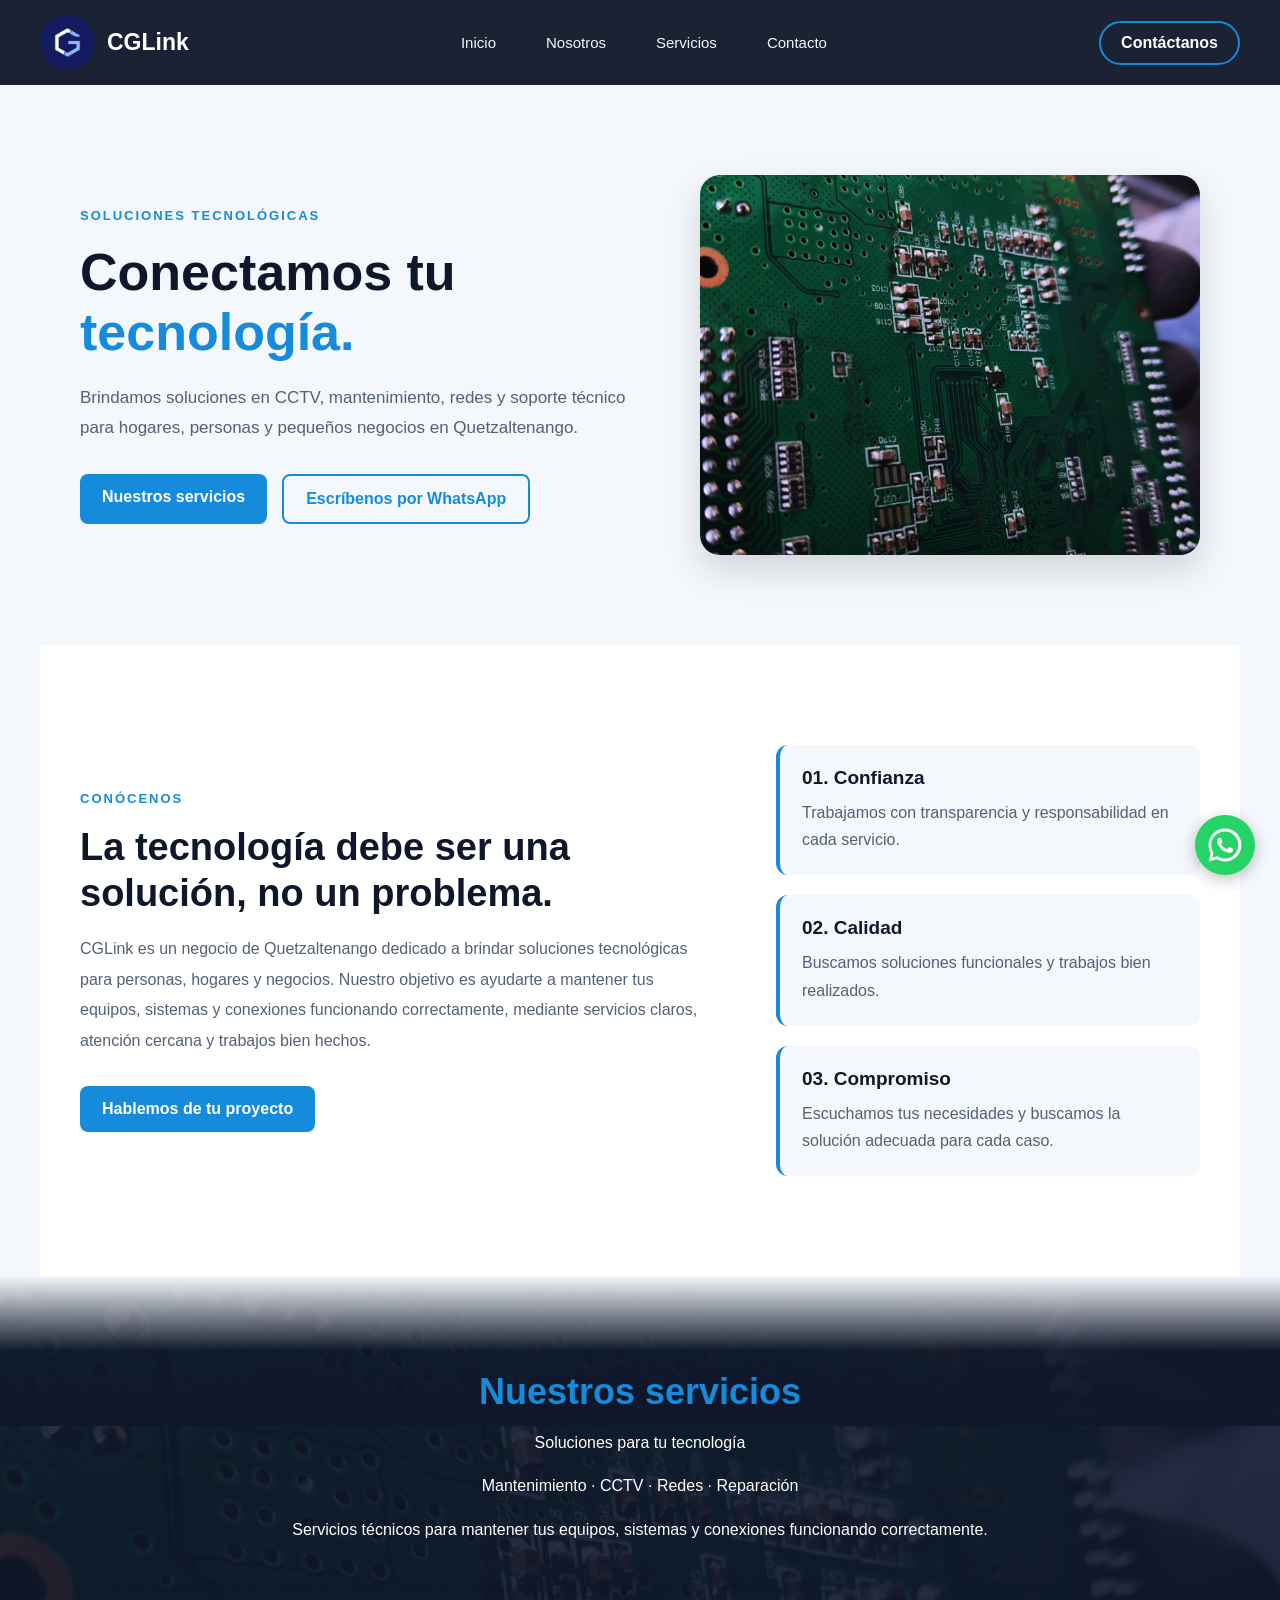
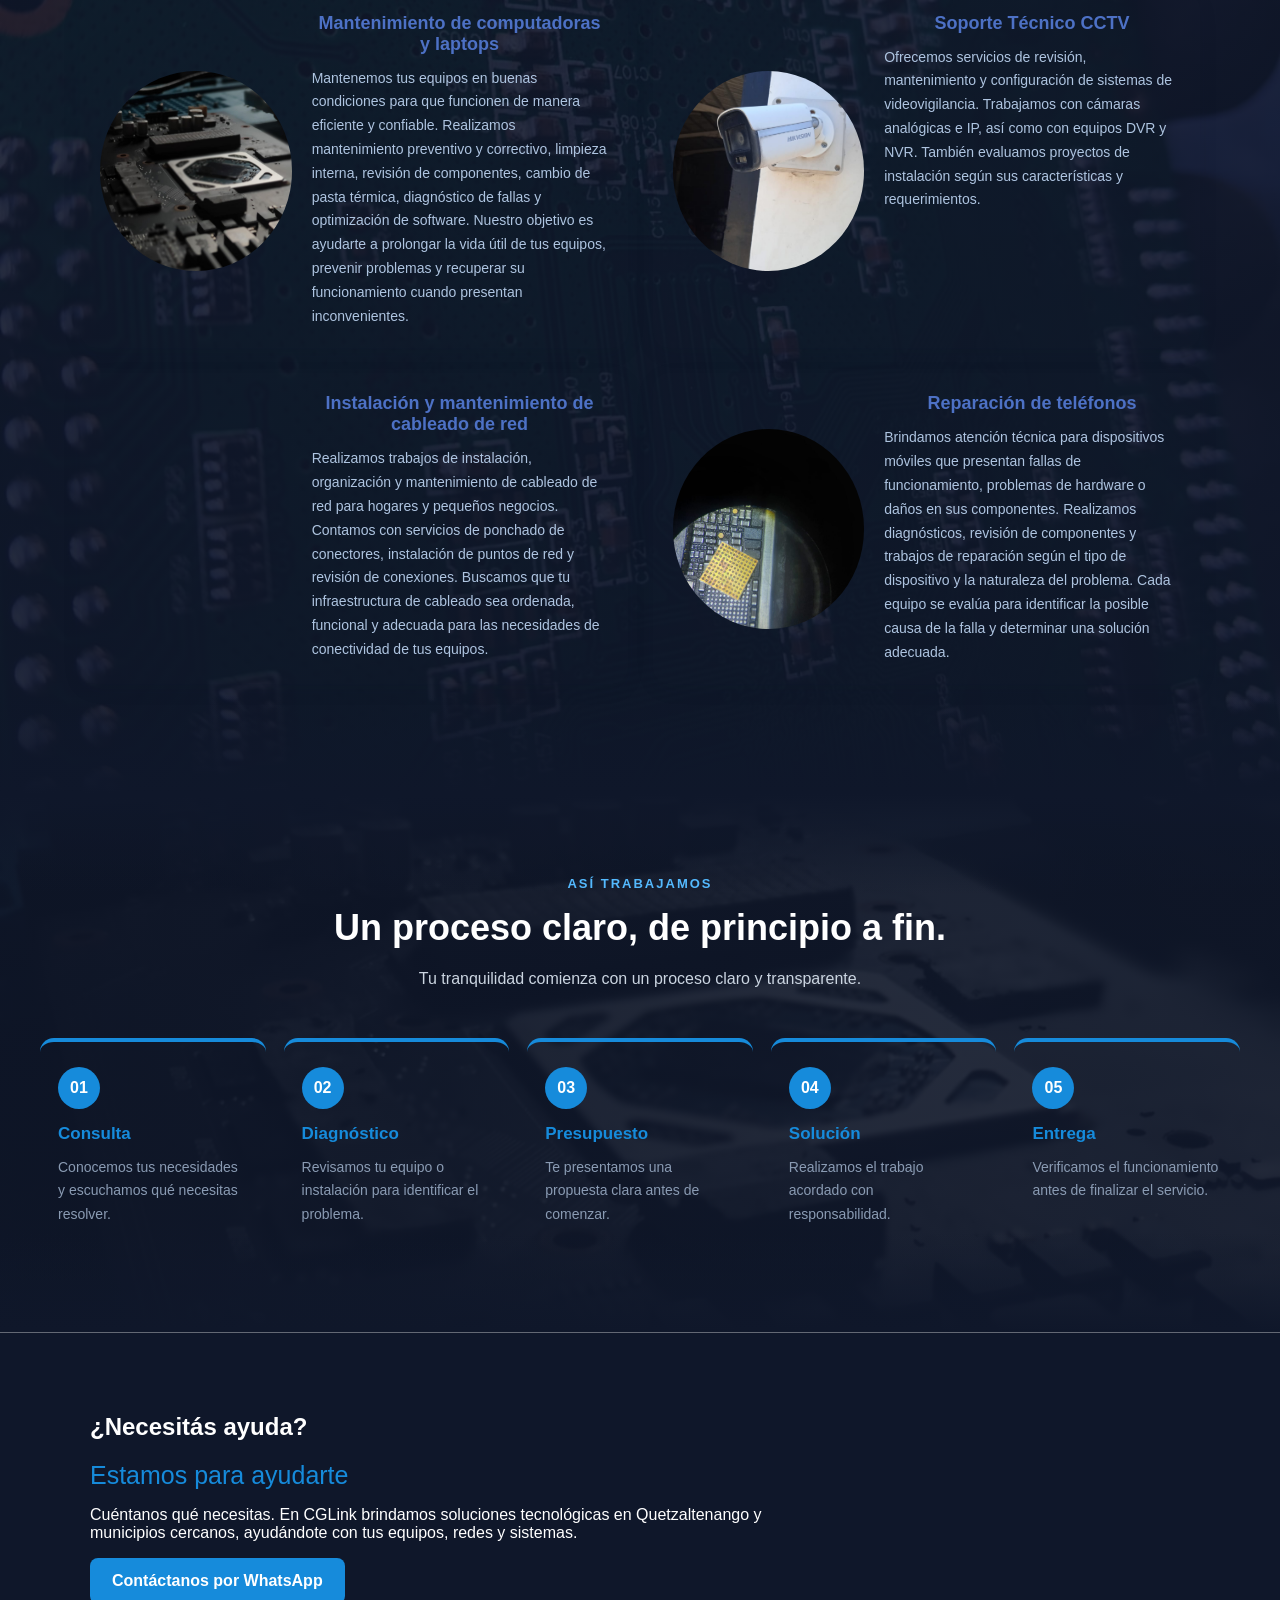
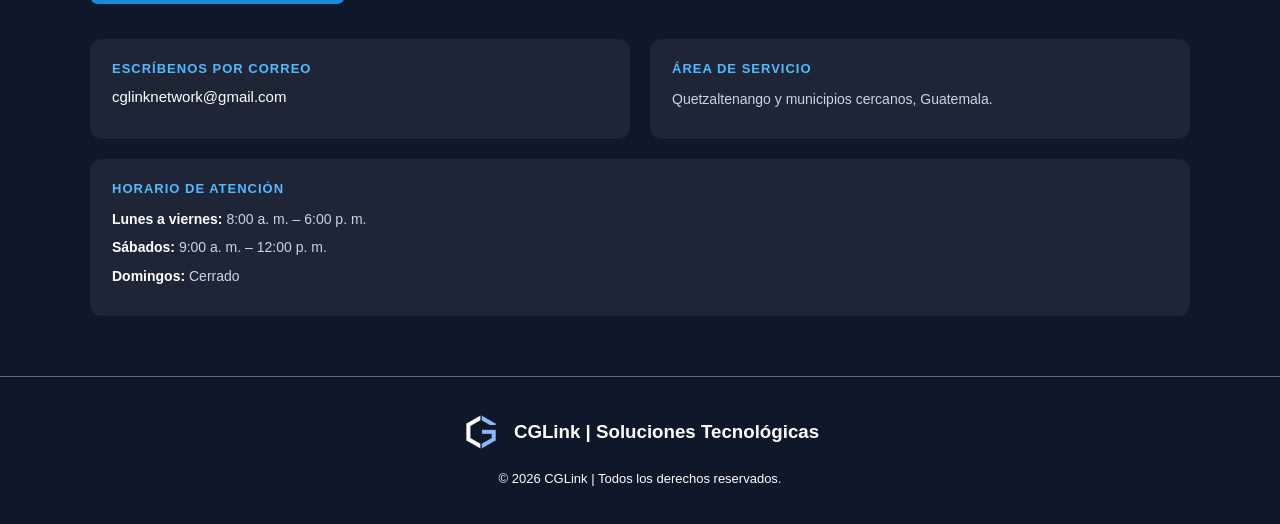
==== index.html @ bde8e181 "Renombrar archivos HTML y CSS en minusculas" ====
<!DOCTYPE html>
<html lang="es">
<head>
    <meta charset="UTF-8">
    <meta name="viewport" content="width=device-width, initial-scale=1.0">
    <title>CGLink | Soporte Técnico, CCTV y Redes en Quetzaltenango</title>
    <meta name="description"
        content="En CGLink ofrecemos mantenimiento de computadoras y laptops, soporte técnico CCTV, cableado de redes y reparación de teléfonos en Quetzaltenango y municipios cercanos.">
      <link rel="icon" type="image/png" href="Img/Perfil.png">
    <link rel="stylesheet" href="style.css">
</head>
<body>
<header class="site-header">
    <div class="navbar">
        <a href="#inicio" class="brand">
            <img src="Img/Perfil.png" alt="Logo CGLink">
            <div class="brand-text">
                <h2>CGLink</h2>
            </div>
        </a>
        <button class="menu-toggle"
        aria-label="Abrir menú"
        aria-expanded="false"
        aria-controls="menu-principal">
    <span></span>
    <span></span>
    <span></span>
</button>

<nav class="main-nav" id="menu-principal" aria-label="Navegación principal">
    <a href="#inicio">Inicio</a>
    <a href="#nosotros">Nosotros</a>
    <a href="#servicios">Servicios</a>
    <a href="#contacto">Contacto</a>
</nav>

        <a href="https://wa.me/50238966117"
           class="btn-contact"
           target="_blank"
           rel="noopener noreferrer">
            Contáctanos
        </a>

    </div>

</header>

<section class="hero" id="inicio">

    <div class="hero-content">
            <span class="hero-tag">SOLUCIONES TECNOLÓGICAS</span>
        <h1>
            Conectamos tu
            <span>tecnología.</span>
        </h1>

        <p>
            Brindamos soluciones en CCTV, mantenimiento,
            redes y soporte técnico para hogares,
            personas y pequeños negocios en Quetzaltenango.
        </p>

        <div class="hero-buttons">

            <a href="#servicios" class="btn-primary">
                Nuestros servicios
            </a>

            <a href="https://wa.me/50238966117"
               class="btn-secondary"
               target="_blank"
               rel="noopener noreferrer">
                Escríbenos por WhatsApp
            </a>

        </div>

    </div>

    <div class="hero-image">
        <img src="Img/Placa.jpeg"
             alt="Placa Lins">
    </div>

</section>
 <section class="Frame_Quienes_Somos" id="nosotros">

    <div class="Nosotros_Contenido">

        <span class="Etiqueta_Nosotros">CONÓCENOS</span>

        <h2>La tecnología debe ser una solución, no un problema.</h2>

        <p class="IFI">
            CGLink es un negocio de
            Quetzaltenango dedicado a brindar soluciones
            tecnológicas para personas, hogares y negocios.

            Nuestro objetivo es ayudarte a mantener tus equipos,
            sistemas y conexiones funcionando correctamente,
            mediante servicios claros, atención cercana y
            trabajos bien hechos.
        </p>
        <a href="https://wa.me/50238966117?text=Hola,%20me%20gustaría%20conocer%20más%20sobre%20CGLink."
           class="BWha"
           target="_blank"
           rel="noopener noreferrer">
            Hablemos de tu proyecto
        </a>
    </div>
    <div class="Nosotros_Valores">
        <article class="Valor">
            <h3>01. Confianza</h3>
            <p>Trabajamos con transparencia y responsabilidad en cada servicio.</p>
        </article>
        <article class="Valor">
            <h3>02. Calidad</h3>
            <p>Buscamos soluciones funcionales y trabajos bien realizados.</p>
        </article>
        <article class="Valor">
            <h3>03. Compromiso</h3>
            <p>Escuchamos tus necesidades y buscamos la solución adecuada para cada caso.</p>
        </article>
    </div>
</section>
    <section class="Serv" id="servicios">
    <div class="Serv-encabezado">
        <h2> Nuestros servicios</h2>
        <p>Soluciones para tu tecnología</p>
        <p>Mantenimiento · CCTV · Redes · Reparación</p>
        <p>
            Servicios técnicos para mantener tus equipos,
            sistemas y conexiones funcionando correctamente.
        </p>
    </div>
    <div class="TServicio">
        <article class="tarjeta-servicio">
            <img src="Img/Mantenimiento GV.jpeg" alt="Mantenimiento de PC" class="img" loading="lazy" decoding="async">
                <div class="texto-servicio">
                    <h3>Mantenimiento de computadoras y laptops</h3>
                    <p>Mantenemos tus equipos en buenas condiciones para que funcionen de manera eficiente y confiable. Realizamos mantenimiento preventivo y correctivo, limpieza interna, revisión de componentes, cambio de pasta térmica, diagnóstico de fallas y optimización de software. Nuestro objetivo es ayudarte a prolongar la vida útil de tus equipos, prevenir problemas y recuperar su funcionamiento cuando presentan inconvenientes.</p>
                </div>
        </article>
        <article class="tarjeta-servicio">
                <img src="Img/Camara Bala.jpeg" alt="Camaras CCTV" class="img" loading="lazy" decoding="async">
                <div class="texto-servicio">
                    <h3>Soporte Técnico CCTV</h3>
<p> Ofrecemos servicios de revisión, mantenimiento y configuración de sistemas de videovigilancia. Trabajamos con cámaras analógicas e IP, así como con equipos DVR y NVR. También evaluamos proyectos de instalación según sus características y requerimientos.</p>
                </div>
        </article>
        <article class="tarjeta-servicio">
                <img src="Img/Cableados.jpg" alt="Cableado estructurado" class="img" loading="lazy" decoding="async">
                <div class="texto-servicio">
                    <h3>Instalación y mantenimiento de cableado de red</h3>
                    <p>Realizamos trabajos de instalación, organización y mantenimiento de cableado de red para hogares y pequeños negocios. Contamos con servicios de ponchado de conectores, instalación de puntos de red y revisión de conexiones. Buscamos que tu infraestructura de cableado sea ordenada, funcional y adecuada para las necesidades de conectividad de tus equipos.</p>
                </div>
        </article>
        <article class="tarjeta-servicio">
                <img src="Img/Reballing.jpg" alt="Reparacion de telefonos" class="img" loading="lazy" decoding="async">
                <div class="texto-servicio">
                    <h3>Reparación de teléfonos</h3>
                    <p>Brindamos atención técnica para dispositivos móviles que presentan fallas de funcionamiento, problemas de hardware o daños en sus componentes. Realizamos diagnósticos, revisión de componentes y trabajos de reparación según el tipo de dispositivo y la naturaleza del problema. Cada equipo se evalúa para identificar la posible causa de la falla y determinar una solución adecuada.</p>
                </div>
        </article>
        </div>
    </section>
    
<section class="CTrabajamos">
    <div class="Proceso-encabezado">
        <span>ASÍ TRABAJAMOS</span>
        <h2>Un proceso claro, de principio a fin.</h2>
        <p>
            Tu tranquilidad comienza con un proceso
            claro y transparente.
        </p>
    </div>

    <div class="Proceso-pasos">
        <article class="Paso">
            <span class="Paso-numero">01</span>
            <h3>Consulta</h3>
            <p>Conocemos tus necesidades y escuchamos qué necesitas resolver.</p>
        </article>

        <article class="Paso">
            <span class="Paso-numero">02</span>
            <h3>Diagnóstico</h3>
            <p>Revisamos tu equipo o instalación para identificar el problema.</p>
        </article>

        <article class="Paso">
            <span class="Paso-numero">03</span>
            <h3>Presupuesto</h3>
            <p>Te presentamos una propuesta clara antes de comenzar.</p>
        </article>

        <article class="Paso">
            <span class="Paso-numero">04</span>
            <h3>Solución</h3>
            <p>Realizamos el trabajo acordado con responsabilidad.</p>
        </article>

        <article class="Paso">
            <span class="Paso-numero">05</span>
            <h3>Entrega</h3>
            <p>Verificamos el funcionamiento antes de finalizar el servicio.</p>
        </article>
    </div>
</section>
<section class="Contacto" id="contacto">
    <div class="Contacto-contenido">

        <div class="Contacto-texto">
            <h2>¿Necesitás ayuda?</h2>
                <span>Estamos para ayudarte</span>
            <p>
                Cuéntanos qué necesitas.
                En CGLink brindamos soluciones tecnológicas
                en Quetzaltenango y municipios cercanos,
                ayudándote con tus equipos, redes y sistemas.
            </p>

            <a href="https://wa.me/50238966117"
               class="BWha"
               target="_blank"
               rel="noopener noreferrer">
                Contáctanos por WhatsApp
            </a>
        </div>

        <div class="Contacto-info">

            <div class="Contacto-item">
                <span>ESCRÍBENOS POR CORREO</span>
                <a href="mailto:cglinknetwork@gmail.com" class="Correo">
                    cglinknetwork@gmail.com
                </a>
            </div>

            <div class="Contacto-item">
                <span>ÁREA DE SERVICIO</span>
                <p>Quetzaltenango y municipios cercanos, Guatemala.</p>
            </div>

            <div class="Contacto-item">
                <span>HORARIO DE ATENCIÓN</span>
                <p><strong>Lunes a viernes:</strong> 8:00 a. m. – 6:00 p. m.</p>
                <p><strong>Sábados:</strong> 9:00 a. m. – 12:00 p. m.</p>
                <p><strong>Domingos:</strong> Cerrado</p>
            </div>

        </div>

    </div>
</section>

    <footer class="Footer">
<div class="FContenido">
     <div class="LogoP">
        <img src="Img/CGLink_simbolo_fondo-oscuro.png"alt="GLink" class="img-Lgoo">
    </div>
    <h3>CGLink | Soluciones Tecnológicas </h3>
</div>
<p class="Copyright">
     © 2026 CGLink | Todos los derechos reservados.
</p>
    </footer>
     <script>
            window.addEventListener("scroll", function () {
                const header = document.querySelector(".site-header");
                 if (window.scrollY > 50) {
                    header.classList.add("scrolled");
                 } else {
                        header.classList.remove("scrolled");
                 }
            });
        </script>
        <script>
    const menuToggle = document.querySelector(".menu-toggle");
    const mainNav = document.querySelector(".main-nav");

    menuToggle.addEventListener("click", function () {
        const abierto = mainNav.classList.toggle("active");

        menuToggle.setAttribute("aria-expanded", abierto);
        menuToggle.setAttribute(
            "aria-label",
            abierto ? "Cerrar menú" : "Abrir menú"
        );
    });

    mainNav.querySelectorAll("a").forEach(function (enlace) {
        enlace.addEventListener("click", function () {
            mainNav.classList.remove("active");
            menuToggle.setAttribute("aria-expanded", "false");
            menuToggle.setAttribute("aria-label", "Abrir menú");
        });
    });
</script>
<a 
    href="https://wa.me/50238966117?text=Hola%2C%20me%20interesa%20conocer%20sus%20servicios."
    class="WhatsApp-flotante"
    target="_blank"
    rel="noopener noreferrer"
    aria-label="Contactar a CGLink por WhatsApp"
>
    <svg viewBox="0 0 32 32" aria-hidden="true">
        <path fill="currentColor" d="M16 .5C7.45.5.5 7.45.5 16c0 2.73.72 5.4 2.08 7.76L.5 31.5l8-2.1A15.4 15.4 0 0 0 16 31.5c8.55 0 15.5-6.95 15.5-15.5S24.55.5 16 .5zm0 28.3c-2.4 0-4.75-.65-6.8-1.9l-.48-.28-4.75 1.25 1.27-4.63-.31-.5A12.75 12.75 0 1 1 16 28.8zm7-9.55c-.38-.19-2.22-1.1-2.57-1.23-.34-.13-.59-.19-.84.19-.25.38-.96 1.23-1.18 1.48-.22.25-.44.28-.82.09-.38-.19-1.6-.59-3.04-1.88-1.12-1-1.88-2.23-2.1-2.61-.22-.38-.02-.58.17-.77.17-.17.38-.44.57-.66.19-.22.25-.38.38-.63.13-.25.06-.47-.03-.66-.1-.19-.84-2.02-1.15-2.77-.3-.72-.61-.62-.84-.63h-.72c-.25 0-.66.09-1 .47-.34.38-1.31 1.28-1.31 3.12s1.34 3.62 1.53 3.87c.19.25 2.64 4.03 6.4 5.65.9.39 1.6.62 2.15.79.9.29 1.72.25 2.37.15.72-.11 2.22-.91 2.53-1.78.31-.88.31-1.63.22-1.78-.1-.16-.35-.25-.73-.44z"/>
    </svg>
</a>
    </body>
</html>
---- style.css ----
* {
    box-sizing: border-box;
}

html {
    scroll-behavior: smooth;
}

body {
    background-color: #f4f7fb;
    font-family: Arial, sans-serif;
    margin: 0;
    padding: 0;
    min-height: 100vh;
}

/* ENCABEZADO */
.site-header {
    background-color: rgba(15, 23, 42, 0.95);
    padding: 15px 40px;
    position: sticky;
    top: 0;
    z-index: 1000;
    backdrop-filter: blur(12px);
    -webkit-backdrop-filter: blur(12px);
    transition: background-color 0.3s ease, box-shadow 0.3s ease;
}
section[id] {
    scroll-margin-top: 110px;
}
.site-header.scrolled {
    background-color: rgba(15, 23, 42, 0.85);
    box-shadow: 0 5px 20px rgba(0, 0, 0, 0.20);
}

/* BARRA DE NAVEGACIÓN */
.navbar {
    display: flex;
    align-items: center;
    justify-content: space-between;
    max-width: 1200px;
    margin: 0 auto;

}
/* BOTÓN MENÚ HAMBURGUESA */
.menu-toggle {
    display: none;
    background: transparent;
    border: none;
    cursor: pointer;
    padding: 8px;
}

.menu-toggle span {
    display: block;
    width: 27px;
    height: 3px;
    background-color: #ffffff;
    margin: 5px 0;
    border-radius: 3px;
}
/* CGLink */
.brand {
    display: flex;
    align-items: center;
    gap: 12px;
    text-decoration: none;
}

.brand img {
    width: 55px;
    height: 55px;
    object-fit: cover;
    border-radius: 50%;
}

.brand-text h2 {
    color: #ffffff;
    margin: 0;
    font-size: 23px;
}

/* MENÚ DE NAVEGACIÓN */
.main-nav {
    display: flex;
    align-items: center;
    gap: 50px;
}

.main-nav a {
    color: #f4f7fb;
    text-decoration: none;
    font-size: 15px;
    transition: color 0.3s ease;
}

.main-nav a:hover {
    color: #54baff;
}

/* BOTÓN DE CONTACTO */
.btn-contact {
    display: inline-block;
    color: white;
    padding: 11px 20px;
    border: 2px solid #168bdb;
    border-radius: 30px;
    text-decoration: none;
    font-weight: bold;
    transition: all 0.3s ease;
}

.btn-contact:hover {
    background-color: #54baff;
    border-color: #168bdb;
}

/* SECCIÓN NOSOTROS */
.Frame_Quienes_Somos {
    display: grid;
    grid-template-columns: 1.2fr 0.8fr;
    align-items: center;
    gap: 60px;
    max-width: 1200px;
    margin: 0 auto;
    padding: 100px 40px;
    background-color: #ffffff;
}

.Nosotros_Contenido {
    max-width: 650px;
}

.Etiqueta_Nosotros {
    color: #168bdb;
    font-size: 13px;
    font-weight: bold;
    letter-spacing: 2px;
}

.Nosotros_Contenido h2 {
    color: #0f172a;
    font-size: 38px;
    line-height: 1.2;
    margin: 18px 0;
}

.IFI {
    color: #526174;
    font-size: 16px;
    line-height: 1.9;
    margin-bottom: 30px;
}

/* BOTÓN WHATSAPP */
.BWha {
    display: inline-block;
    background-color: #168bdb;
    color: white;
    padding: 14px 22px;
    border-radius: 8px;
    text-decoration: none;
    font-weight: bold;
    transition: all 0.3s ease;
}

.BWha:hover {
    background-color: #0f172a;
    transform: translateY(-3px);
}

/* VALORES */
.Nosotros_Valores {
    display: flex;
    flex-direction: column;
    gap: 20px;
}

.Valor {
    background-color: #f4f7fb;
    padding: 22px;
    border-radius: 12px;
    border-left: 4px solid #168bdb;
    transition: transform 0.3s ease;
}

.Valor:hover {
    transform: translateX(6px);
}

.Valor h3 {
    color: #0f172a;
    margin: 0 0 10px;
    font-size: 19px;
}

.Valor p {
    color: #526174;
    margin: 0;
    line-height: 1.7;
}

/* CONTENEDOR DE SERVICIOS */
.Serv {
    padding: 80px 40px;
    background-image:
        linear-gradient(
            to bottom,
            #f4f7fb 0%,
            rgba(15, 23, 42, 0.45) 50%,
            #0f172a 100%
        ),
        linear-gradient(to top, #0f172a, transparent 100px),
        linear-gradient(
            rgba(15, 23, 42, 0.88),
            rgba(15, 23, 42, 0.92)
        ),
        url("Img/Placa.jpeg");

    background-size: 100% 150px, 100% 100px, cover, cover;
    background-position: top, bottom, center, center;
    background-repeat: no-repeat;
}

.Serv-encabezado {
    text-align: center;
    max-width: 700px;
    margin: 0 auto 20px;
}

.Serv-encabezado h2 {
    color: #168bdb;
    font-size: 36px;
    margin: 15px 0;
}

.Serv-encabezado p {
    color: #fff;
    font-size: 16px;
    line-height: 1.7;
}

.TServicio {
    display: grid;
    grid-template-columns: repeat(2, 1fr);
    gap: 25px;
    max-width: 1200px;
    margin: 0 auto;
    padding: 30px 40px;
}

/* TARJETAS DE SERVICIOS */
.tarjeta-servicio {
    display: flex;
    flex-direction: row;
    align-items: stretch;
    background: transparent;
    border-radius: 16px;
    overflow: hidden;
    box-shadow: 0 5px 20px rgba(15, 23, 42, 0.07);
    transition: transform 0.3s ease, box-shadow 0.3s ease;
    min-width: 0;
}

.tarjeta-servicio:hover {
    transform: translateY(-8px);
    box-shadow: 0 12px 25px rgba(79, 189, 240, 0.266);
}

/* IMÁGENES DE SERVICIOS */
.img {
    width: 35%;
    min-width: 120px;
    height: 200px;
    margin: 0 0 0 20px;
    align-self: center;
    object-fit: cover;
    display: block;
    border-radius: 50%;

}

/* INFORMACIÓN DE SERVICIOS */
.texto-servicio {
    flex: 1;
    padding: 20px;
    min-width: 0;
}

.texto-servicio h3 {
    color: #4d71c5;
    font-size: 18px;
    margin: 0 0 12px;
    text-align: center;
}

.texto-servicio p {
    color: #aec4e0;
    font-size: 14px;
    line-height: 1.7;
    margin: 0;
}

/* HERO SECTION */
.hero {
    display: flex;
    align-items: center;
    justify-content: space-between;
    gap: 50px;
    max-width: 1200px;
    margin: 0 auto;
    padding: 90px 40px;
    min-height: 450px;
}

/* CONTENIDO DEL HERO */
.hero-content {
    flex: 1;
    max-width: 580px;
}

.hero-tag {
    display: inline-block;
    font-size: 13px;
    color: #168bdb;
    font-weight: bold;
    letter-spacing: 2px;
    margin-bottom: 20px;
}

.hero-content h1 {
    color: #0f172a;
    font-size: 52px;
    line-height: 1.15;
    margin: 0 0 20px;
}

.hero-content h1 span {
    color: #168bdb;
}

.hero-content p {
    color: #526174;
    font-size: 17px;
    line-height: 1.8;
    margin-bottom: 30px;
}

/* BOTONES HERO */
.hero-buttons {
    display: flex;
    flex-wrap: wrap;
    gap: 15px;
}

.btn-primary,
.btn-secondary {
    display: inline-block;
    padding: 14px 22px;
    border-radius: 8px;
    text-decoration: none;
    font-weight: bold;
    transition: all 0.3s ease;
}

.btn-primary {
    background-color: #168bdb;
    color: white;
}

.btn-primary:hover {
    background-color: #0f172a;
    transform: translateY(-3px);
}

.btn-secondary {
    border: 2px solid #168bdb;
    color: #168bdb;
}

.btn-secondary:hover {
    background-color: #168bdb;
    color: white;
}

/* IMAGEN HERO */
.hero-image {
    flex: 1;
    max-width: 500px;
}

.hero-image img {
    width: 100%;
    height: 380px;
    object-fit: cover;
    border-radius: 20px;
    box-shadow: 0 15px 35px rgba(15, 23, 42, 0.15);
    display: block;
}

/* PROCESO DE TRABAJO */
.CTrabajamos {
    padding: 80px 40px;
    background-image:
        linear-gradient(to bottom, #0f172a, transparent 100px),
        linear-gradient(to top, #0f172a, transparent 100px),
        linear-gradient(
            rgba(15, 23, 42, 0.88),
            rgba(15, 23, 42, 0.92)
        ),
        url("Img/Mantenimiento GV.jpeg");

    background-size: 100% 100px, 100% 100px, cover, cover;
    background-position: top, bottom, center, center;
    background-repeat: no-repeat;
}
.Proceso-encabezado {
    text-align: center;
    max-width: 700px;
    margin: 0 auto 45px;
    position: relative;
    z-index: 1;
}

.Proceso-encabezado span {
    color: #54baff;
    font-size: 13px;
    font-weight: bold;
    letter-spacing: 2px;
}

.Proceso-encabezado h2 {
    color: #ffffff;
    font-size: 36px;
    margin: 15px 0;
}

.Proceso-encabezado p {
    color: #cbd5e1;
    font-size: 16px;
    line-height: 1.7;
}

.Proceso-pasos {
    display: grid;
    grid-template-columns: repeat(5, 1fr);
    gap: 18px;
    max-width: 1200px;
    margin: auto;
    position: relative;
    z-index: 1;
}

.Paso {
    background: transparent;
    padding: 25px 18px;
    border-radius: 14px;
    border-top: 4px solid #168bdb;
    transition: transform 0.3s ease;
}

.Paso:hover {
    transform: translateY(-8px);
}

.Paso-numero {
    display: inline-flex;
    align-items: center;
    justify-content: center;
    width: 42px;
    height: 42px;
    border-radius: 50%;
    background-color: #168bdb;
    color: #ffffff;
    font-weight: bold;
    margin-bottom: 15px;
}

.Paso h3 {
    color: #168bdb;
    font-size: 17px;
    margin: 0 0 12px;
}

.Paso p {
    color: #8a9bb3;
    font-size: 14px;
    line-height: 1.7;
    margin: 0;
}


/* CONTACTO */
.Contacto {
    border-top: 1px solid rgba(255, 255, 255, 0.35);
    background-color: #0f172a;
    padding: 60px 20px;
}

.Contacto-contenido {
    display: grid;
    grid-template-columns: 1fr;
    gap: 35px;
    max-width: 1100px;
    margin: 0 auto;
    padding: 0;
}

.Contacto-texto {
    color: #fff;
    max-width: 750px;
}

.Contacto-texto span {
    color: #168bdb;
    font-size: 25px;
}

.Contacto-info {
    display: grid;
    grid-template-columns: repeat(2, 1fr);
    gap: 20px;
}

.Contacto-item {
    background-color: rgba(255, 255, 255, 0.06);
    padding: 22px;
    border-radius: 12px;
}

.Contacto-item span {
    display: block;
    color: #54baff;
    font-size: 13px;
    font-weight: bold;
    letter-spacing: 1px;
    margin-bottom: 12px;
}

.Contacto-item p {
    color: #cbd5e1;
    font-size: 14px;
    line-height: 1.7;
    margin: 5px 0;
}

.Contacto-item strong {
    color: #ffffff;
}

.Contacto-item .Correo {
    color: #ffffff;
    font-size: 15px;
    text-decoration: none;
    overflow-wrap: anywhere;
}

.Contacto-item .Correo:hover {
    color: #54baff;
}

/* HORARIO A TODO EL ANCHO */
.Contacto-item:last-child {
    grid-column: 1 / -1;
}

/* PIE DE PÁGINA */
.Footer {
    border-top: 1px solid rgba(255, 255, 255, 0.35);
    padding: 25px 20px;
    background-color: #0f172a;
    color: #ffffff;
}

.FContenido {
    display: flex;
    flex-direction: row;
    align-items: center;
    justify-content: center;
    gap: 5px;
    margin: auto;
}

.LogoP {
    display: flex;
    align-items: center;
    justify-content: center;
}

.img-Lgoo {
    width: 40px;
    height: 40px;
    object-fit: contain;
    margin-right: 8px;
}

.Copyright {
    font-size: 13px;
    text-align: center;
    margin-top: 10px;
    padding-top: 0;
}
/* BOTÓN FLOTANTE DE WHATSAPP */
.WhatsApp-flotante {
    position: fixed;
    right: 25px;
    bottom: 25px;
    width: 60px;
    height: 60px;

    display: flex;
    align-items: center;
    justify-content: center;

    background-color: #25D366;
    color: #ffffff;

    border-radius: 50%;
    text-decoration: none;

    box-shadow: 0 4px 15px rgba(0, 0, 0, 0.25);

    z-index: 9999;
    transition: transform 0.3s ease, box-shadow 0.3s ease;
}

.WhatsApp-flotante svg {
    width: 34px;
    height: 34px;
}

.WhatsApp-flotante:hover {
    transform: scale(1.1);
    box-shadow: 0 6px 20px rgba(0, 0, 0, 0.3);
}


/* TABLETS Y DISPOSITIVOS MÓVILES */
@media (max-width: 768px) {
    /* ENCABEZADO */
.site-header {
    padding: 15px 20px;
}
.navbar {
    display: flex;
    flex-direction: row;
    align-items: center;
    justify-content: space-between;
    flex-wrap: nowrap;
    gap: 10px;
    position: relative;
}

.brand {
    flex-shrink: 0;
}

.menu-toggle {
    display: block;
    margin-left: auto;
    flex-shrink: 0;
}
.main-nav {
    display: none;
}

.main-nav.active {
    display: flex;
    flex-direction: column;
    align-items: flex-end;
    gap: 20px;
    position: absolute;
    top: 100%;
    left: -20px;
    width: calc(100% + 40px);
    padding: 20px;
    background-color: transparent;
    z-index: 1001;
}
.main-nav a{
    color: #000;
}
.btn-contact {
    display: none;
}
    /* HERO */
    .hero {
        flex-direction: column;
        text-align: center;
        padding: 50px 20px;
        gap: 35px;
    }

    .hero-content h1 {
        font-size: 38px;
    }

    .hero-content p {
        font-size: 15px;
    }

    .hero-buttons {
        justify-content: center;
    }

    .hero-image {
        width: 100%;
    }

    .hero-image img {
        height: 280px;
    }

    /* NOSOTROS */
    .Frame_Quienes_Somos {
        grid-template-columns: 1fr;
        margin: 0;
        padding: 65px 20px;
        gap: 35px;
    }

    .Nosotros_Contenido h2 {
        font-size: 30px;
    }

    .IFI {
        font-size: 15px;
    }

    /* SERVICIOS */
    .Serv {
        padding: 50px 15px 20px;
    }

    .Serv-encabezado h2 {
        font-size: 30px;
    }

    .TServicio {
        grid-template-columns: 1fr;
        padding: 20px 0;
        gap: 20px;
    }

    .img {
        height: 220px;
    }

    .texto-servicio {
        padding: 20px;
    }

    /* PROCESO DE TRABAJO */
.CTrabajamos {
    padding: 55px 20px;
    margin: 0;
}

.Proceso-encabezado h2 {
    font-size: 30px;
}

.Proceso-pasos {
    grid-template-columns: 1fr;
    gap: 15px;
}

.Paso {
    padding: 22px;
}

    /* CONTACTO */
    .Contacto {
        padding: 45px 20px;
    }

    .Contacto-contenido {
        text-align: center;
        gap: 30px;
    }

    .Contacto-texto {
        margin: 0 auto;
    }

    .Contacto-texto span {
        font-size: 20px;
    }

    .Contacto-texto h2 {
        font-size: 30px;
    }

    .Contacto-info {
        grid-template-columns: 1fr;
    }

    .Contacto-item:last-child {
        grid-column: auto;
    }

    /* FOOTER */
    .Footer {
        padding: 25px 15px;
    }

    .FContenido {
        flex-direction: row;
        justify-content: center;
        align-items: center;
        gap: 8px;
        flex-wrap: wrap;
        text-align: center;
    }

    .img-Lgoo {
        width: 35px;
        height: 35px;
    }

    .Copyright {
        font-size: 12px;
        line-height: 1.5;
        padding-top: 15px;
        margin-top: 20px;
    }
    /* AJUSTE PARA CELULARES */
    .WhatsApp-flotante {
        width: 55px;
        height: 55px;
        right: 18px;
        bottom: 18px;
    }

    .WhatsApp-flotante svg {
        width: 31px;
        height: 31px;
    }
}

/* PANTALLAS PEQUEÑAS */
@media (max-width: 480px) {

    .brand img {
        width: 45px;
        height: 45px;
    }

    .brand-text h2 {
        font-size: 20px;
    }
    .main-nav a {
        font-size: 13px;
    }

    .hero-content h1 {
        font-size: 32px;
    }

    .hero-image img {
        height: 230px;
    }

    .tarjeta-servicio {
        flex-direction: column;
        padding: 15px;
    }

    .img {
        width: 100%;
        min-width: 0;
        height: 200px;
        margin: 0;
    }

    .texto-servicio {
        padding: 18px 5px 5px;
    }

    .Serv-encabezado h2 {
        font-size: 27px;
    }

    .Contacto-texto span {
        font-size: 17px;
    }
}
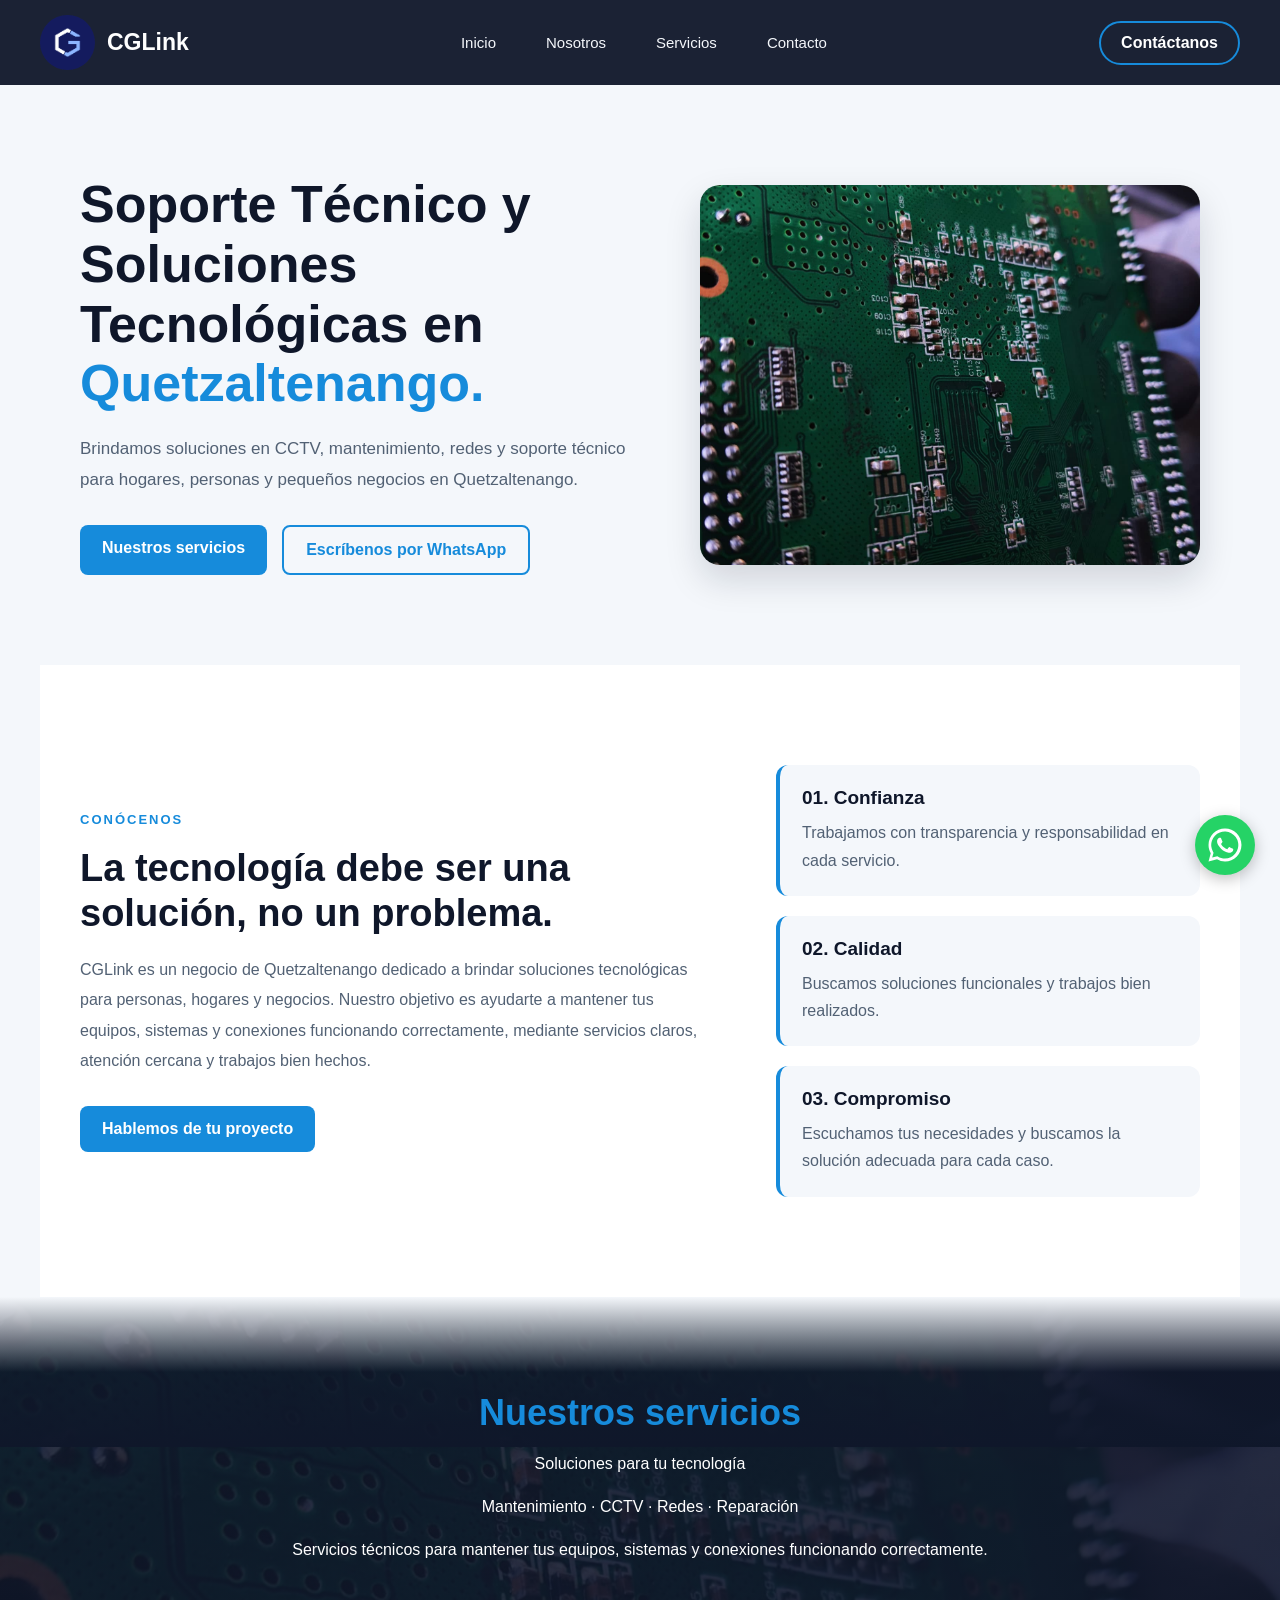
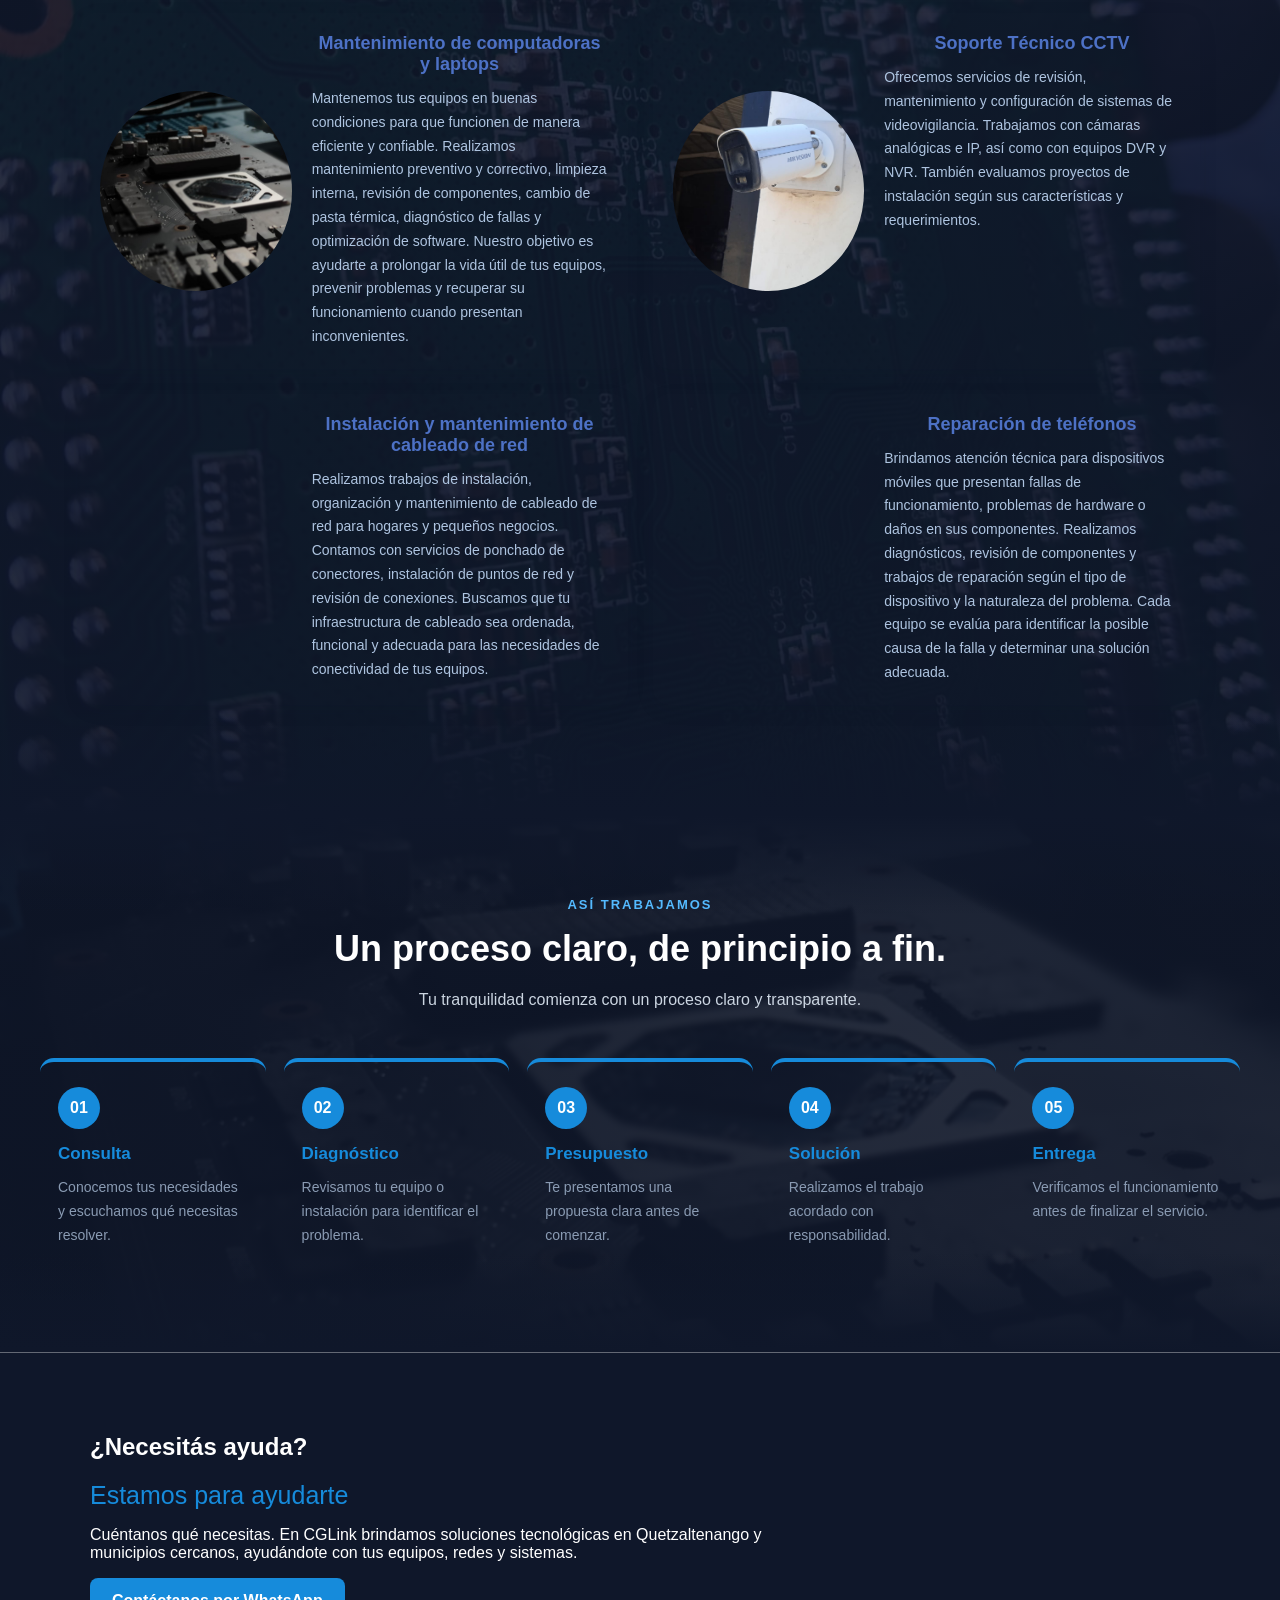
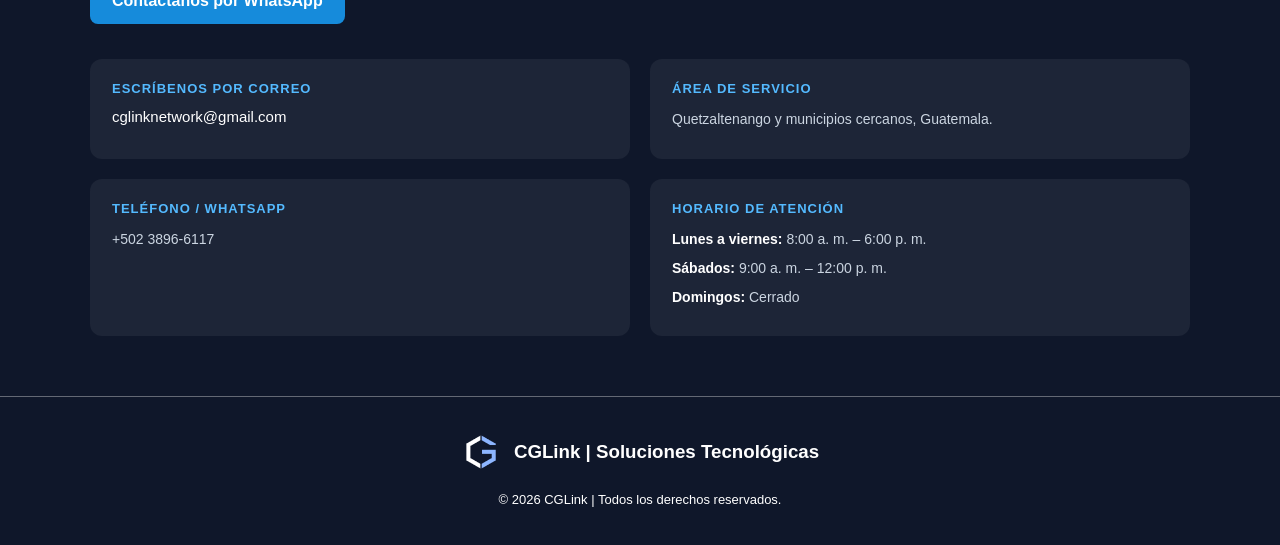
==== commit 1e879378: "Mejoras SEO y archivos de indexacion" ====
--- a/index.html
+++ b/index.html
@@ -8,6 +8,81 @@
         content="En CGLink ofrecemos mantenimiento de computadoras y laptops, soporte técnico CCTV, cableado de redes y reparación de teléfonos en Quetzaltenango y municipios cercanos.">
       <link rel="icon" type="image/png" href="Img/Perfil.png">
     <link rel="stylesheet" href="style.css">
+    <script type="application/ld+json">
+{
+  "@context": "https://schema.org",
+  "@type": "LocalBusiness",
+  "@id": "https://cglink-web.pages.dev/#business",
+  "name": "CGLink - Soluciones Tecnológicas",
+  "url": "https://cglink-web.pages.dev/",
+  "logo": "https://cglink-web.pages.dev/Img/Perfil.png",
+  "image": "https://cglink-web.pages.dev/Img/Perfil.png",
+  "description": "Servicios de mantenimiento de computadoras y laptops, soporte técnico CCTV, cableado de redes y reparación de teléfonos en Quetzaltenango y municipios cercanos.",
+  "telephone": "+50238966117",
+  "email": "cglinknetwork@gmail.com",
+  "sameAs": [
+    "https://www.facebook.com/profile.php?id=61596637702409"
+  ],
+  "areaServed": {
+    "@type": "City",
+    "name": "Quetzaltenango"
+  },
+  "openingHoursSpecification": [
+    {
+      "@type": "OpeningHoursSpecification",
+      "dayOfWeek": [
+        "Monday",
+        "Tuesday",
+        "Wednesday",
+        "Thursday",
+        "Friday"
+      ],
+      "opens": "08:00",
+      "closes": "18:00"
+    },
+    {
+      "@type": "OpeningHoursSpecification",
+      "dayOfWeek": "Saturday",
+      "opens": "09:00",
+      "closes": "12:00"
+    }
+  ],
+  "hasOfferCatalog": {
+    "@type": "OfferCatalog",
+    "name": "Servicios tecnológicos",
+    "itemListElement": [
+      {
+        "@type": "Offer",
+        "itemOffered": {
+          "@type": "Service",
+          "name": "Mantenimiento de computadoras y laptops"
+        }
+      },
+      {
+        "@type": "Offer",
+        "itemOffered": {
+          "@type": "Service",
+          "name": "Soporte técnico CCTV"
+        }
+      },
+      {
+        "@type": "Offer",
+        "itemOffered": {
+          "@type": "Service",
+          "name": "Cableado de redes"
+        }
+      },
+      {
+        "@type": "Offer",
+        "itemOffered": {
+          "@type": "Service",
+          "name": "Reparación de teléfonos"
+        }
+      }
+    ]
+  }
+}
+</script>
 </head>
 <body>
 <header class="site-header">
@@ -44,14 +119,11 @@
     </div>
 
 </header>
-
 <section class="hero" id="inicio">
-
     <div class="hero-content">
-            <span class="hero-tag">SOLUCIONES TECNOLÓGICAS</span>
         <h1>
-            Conectamos tu
-            <span>tecnología.</span>
+            Soporte Técnico y Soluciones Tecnológicas en
+            <span> Quetzaltenango.</span>
         </h1>
 
         <p>
@@ -227,7 +299,6 @@
                 Contáctanos por WhatsApp
             </a>
         </div>
-
         <div class="Contacto-info">
 
             <div class="Contacto-item">
@@ -241,7 +312,10 @@
                 <span>ÁREA DE SERVICIO</span>
                 <p>Quetzaltenango y municipios cercanos, Guatemala.</p>
             </div>
-
+            <div class="Numero">
+            <span>TELÉFONO / WHATSAPP</span>
+            <p>+502 3896-6117</p>
+        </div>
             <div class="Contacto-item">
                 <span>HORARIO DE ATENCIÓN</span>
                 <p><strong>Lunes a viernes:</strong> 8:00 a. m. – 6:00 p. m.</p>
--- a/style.css
+++ b/style.css
@@ -320,16 +320,6 @@
     flex: 1;
     max-width: 580px;
 }
-
-.hero-tag {
-    display: inline-block;
-    font-size: 13px;
-    color: #168bdb;
-    font-weight: bold;
-    letter-spacing: 2px;
-    margin-bottom: 20px;
-}
-
 .hero-content h1 {
     color: #0f172a;
     font-size: 52px;
@@ -549,8 +539,28 @@
 .Contacto-item strong {
     color: #ffffff;
 }
-
+.Numero{
+    background-color: rgba(255, 255, 255, 0.06);
+    padding: 22px;
+    border-radius: 12px;
+}
+.Numero span{
+    display: block;
+    color: #54baff;
+    font-size: 13px;
+    font-weight: bold;
+    letter-spacing: 1px;
+    margin-bottom: 12px;
+}
+.Numero p{
+    color: #cbd5e1;
+    font-size: 14px;
+    line-height: 1.7;
+    margin: 5px 0;
+}
 .Contacto-item .Correo {
+    display: block;
+    grid-column: 1;
     color: #ffffff;
     font-size: 15px;
     text-decoration: none;
@@ -559,11 +569,6 @@
 
 .Contacto-item .Correo:hover {
     color: #54baff;
-}
-
-/* HORARIO A TODO EL ANCHO */
-.Contacto-item:last-child {
-    grid-column: 1 / -1;
 }
 
 /* PIE DE PÁGINA */
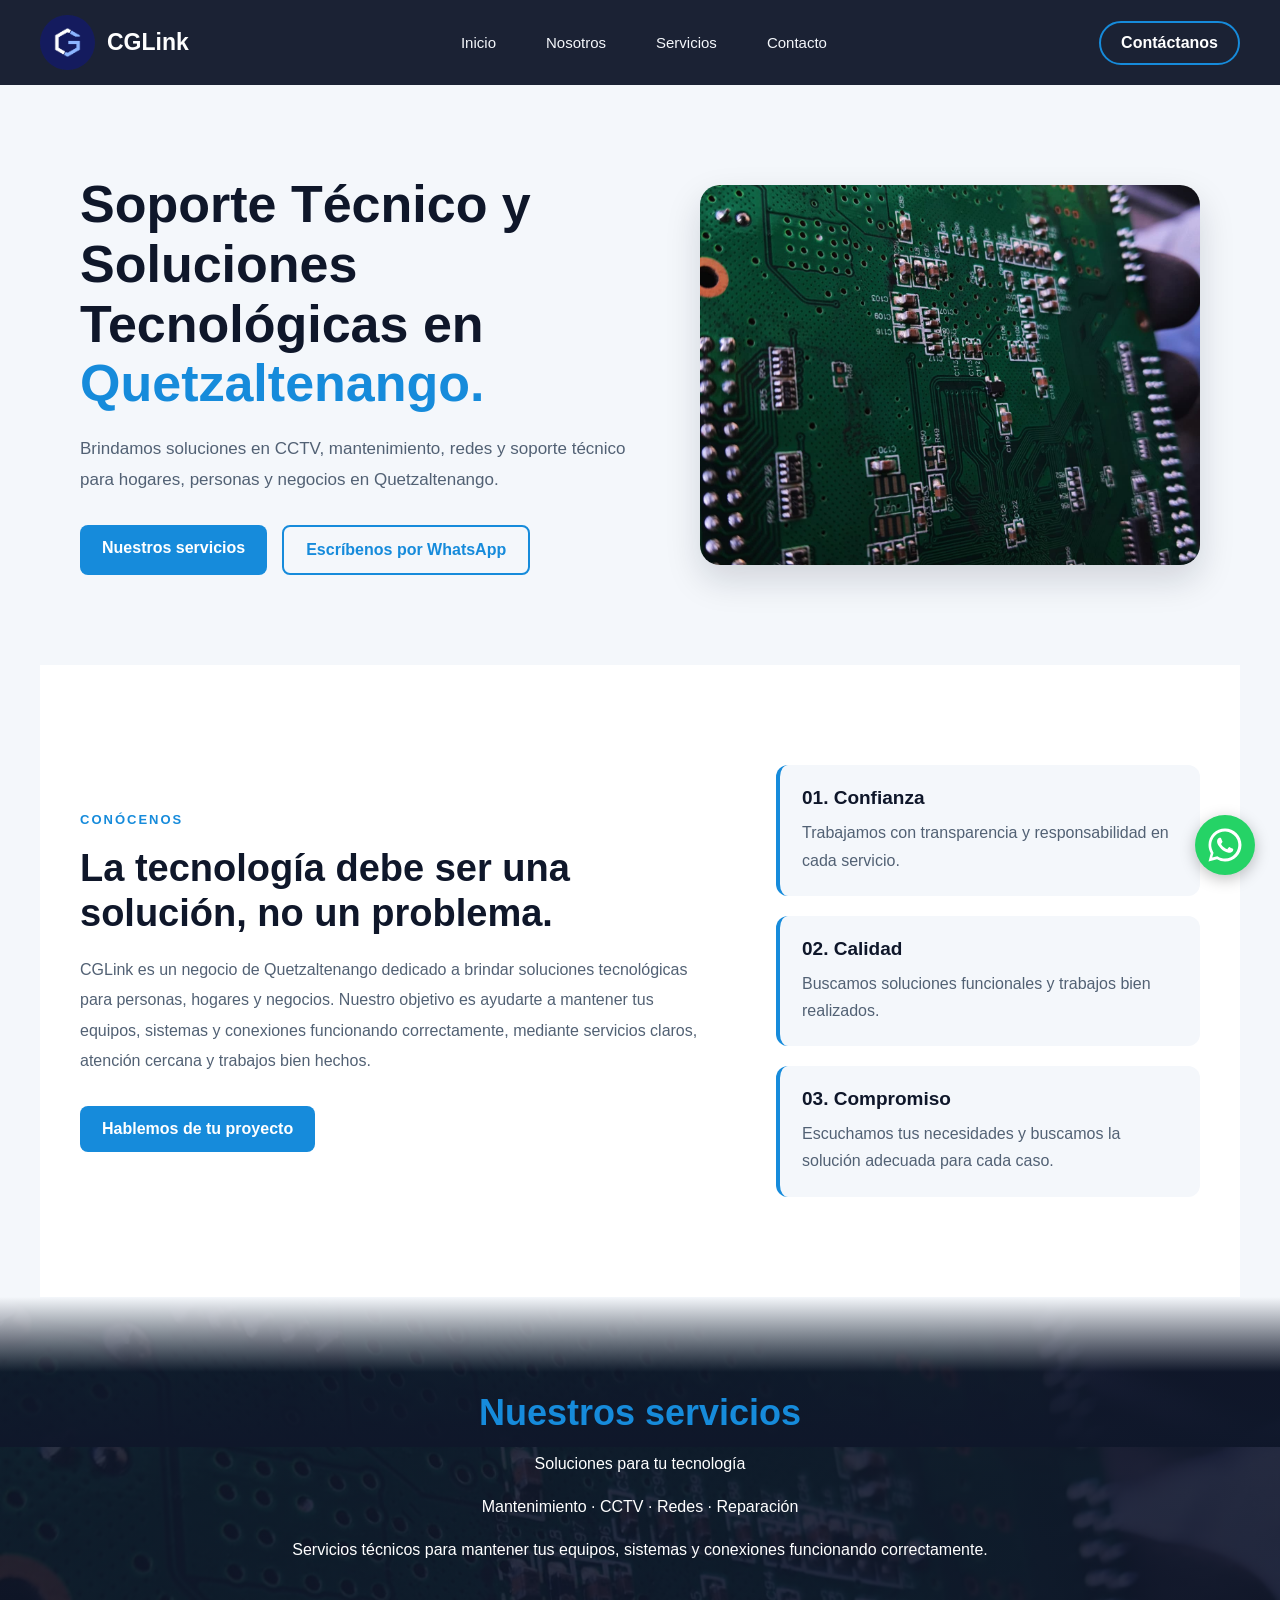
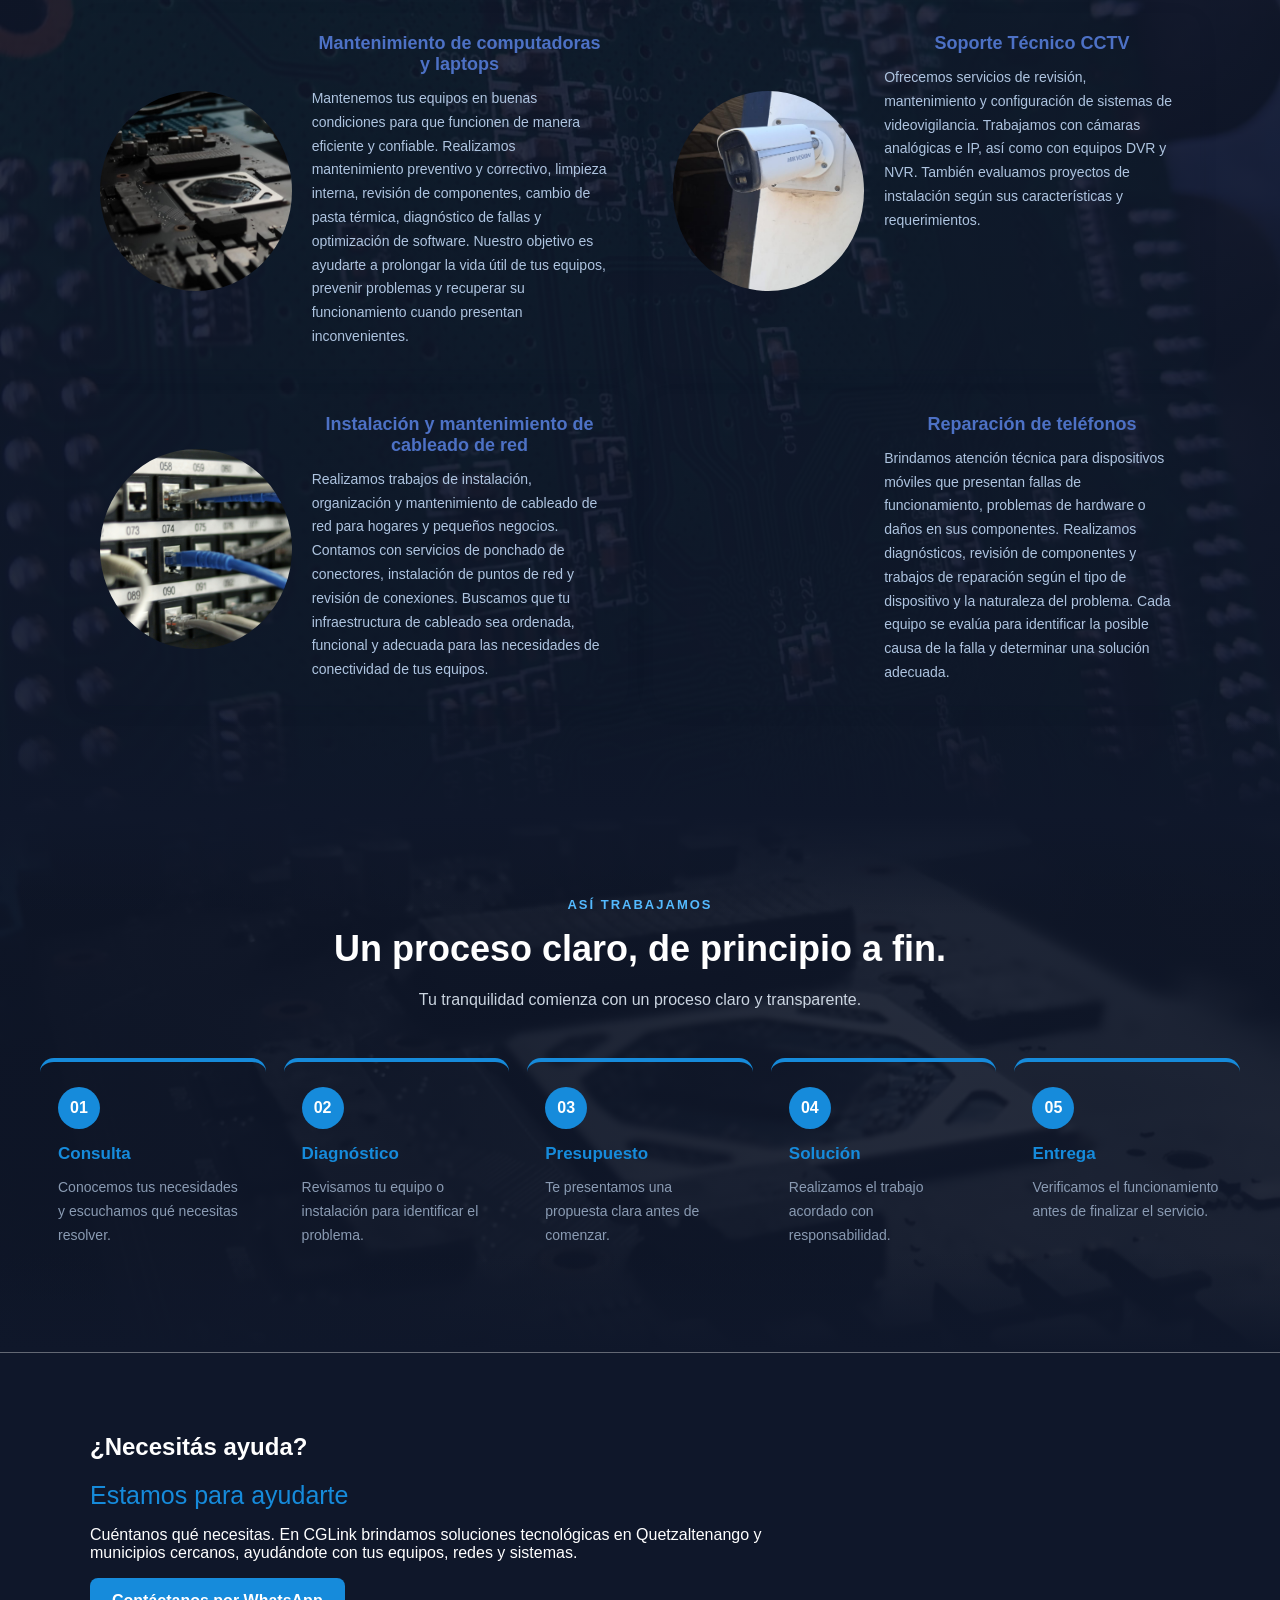
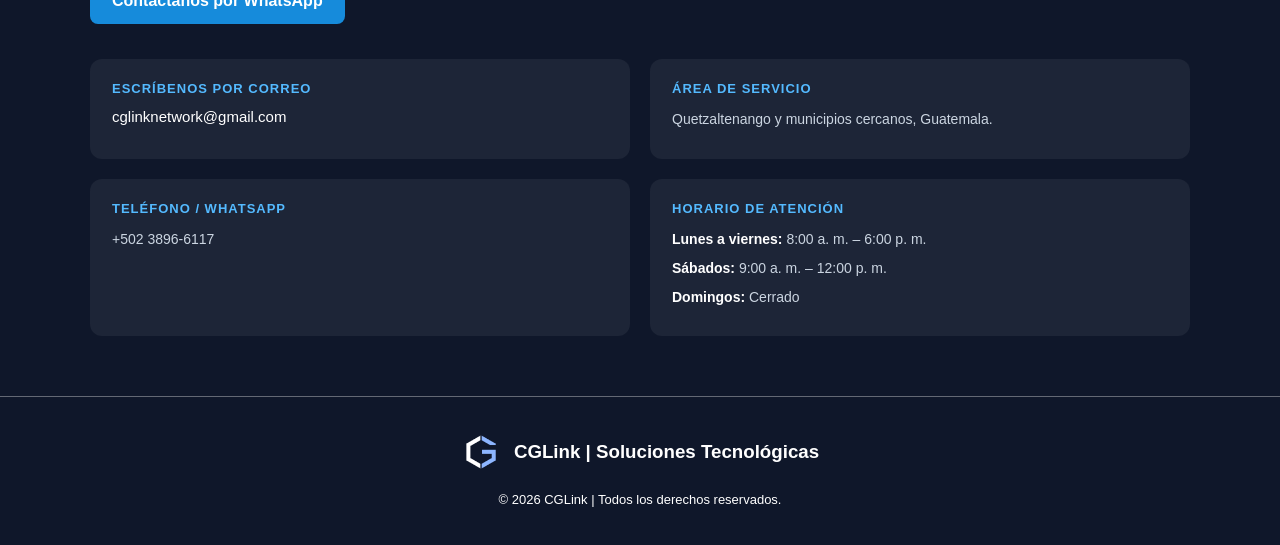
==== commit 35c62ed8: "Correccion de texto" ====
--- a/index.html
+++ b/index.html
@@ -129,7 +129,7 @@
         <p>
             Brindamos soluciones en CCTV, mantenimiento,
             redes y soporte técnico para hogares,
-            personas y pequeños negocios en Quetzaltenango.
+            personas y negocios en Quetzaltenango.
         </p>
 
         <div class="hero-buttons">
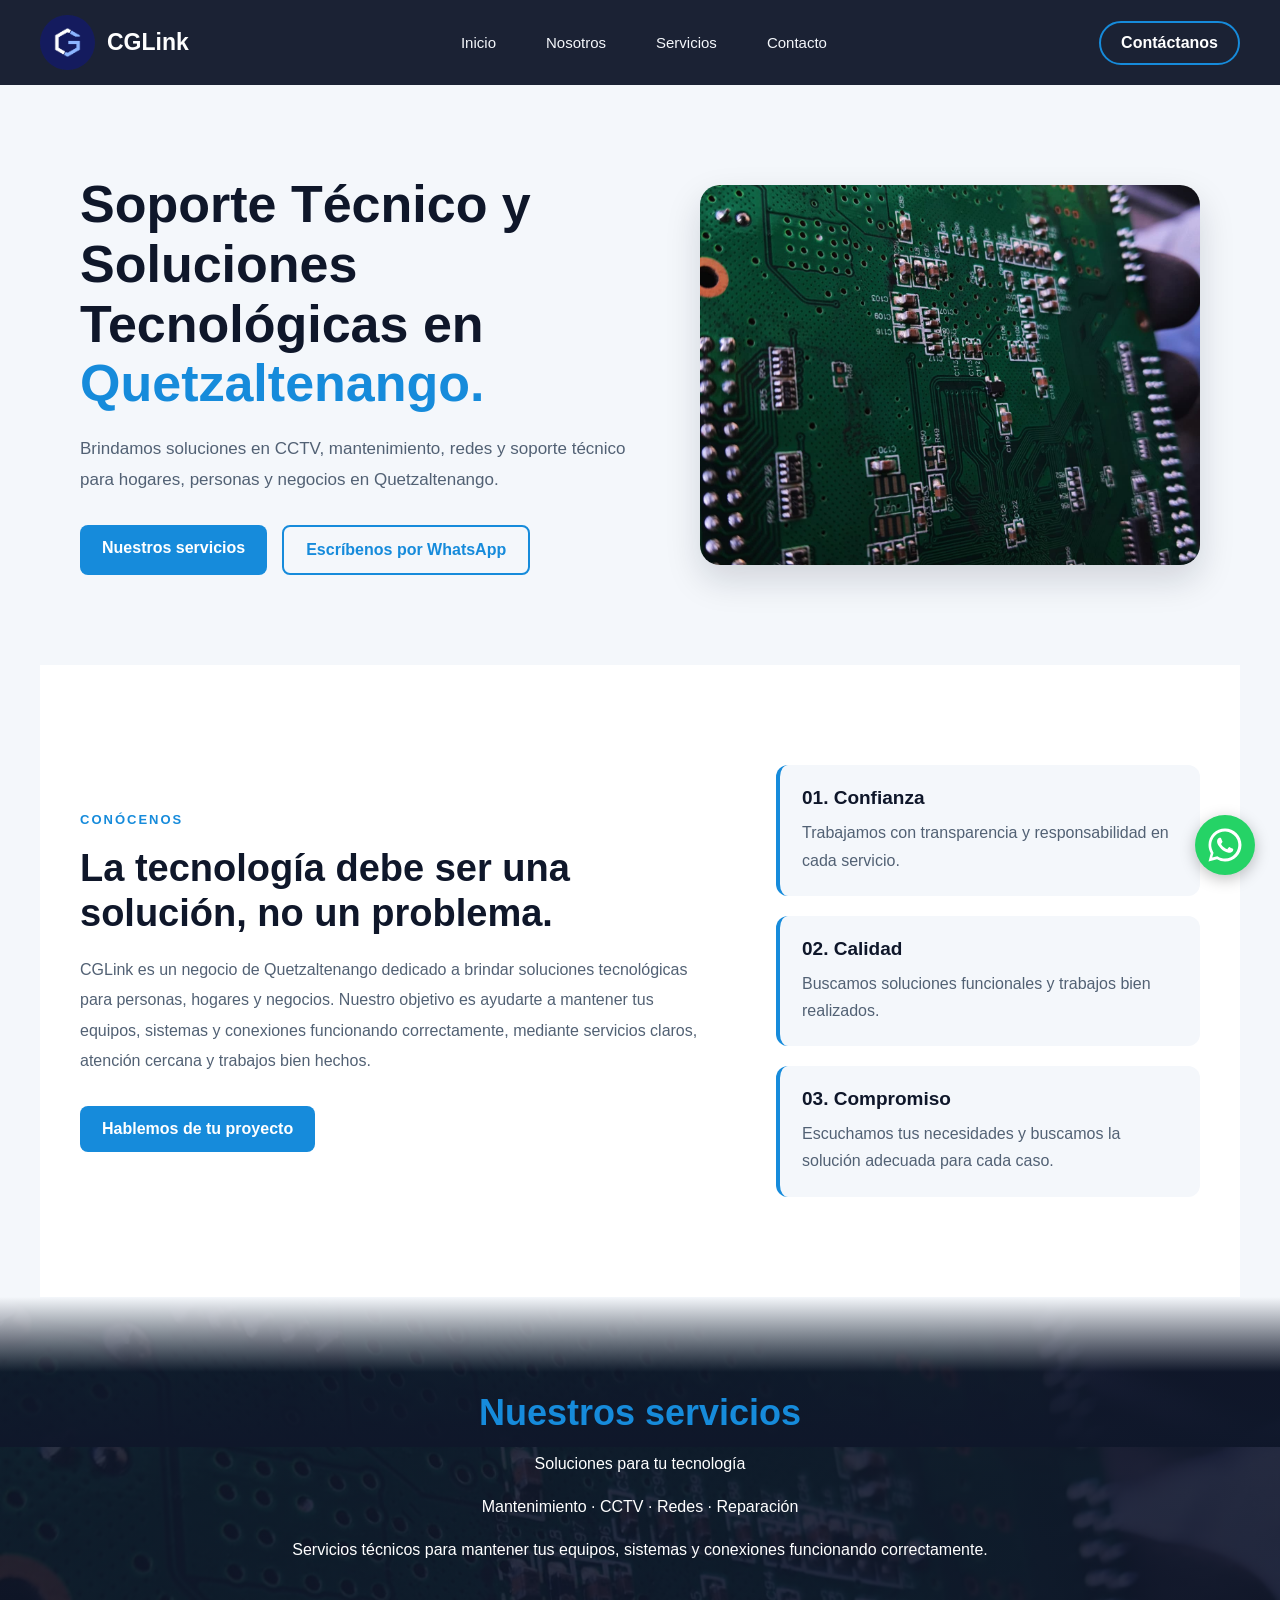
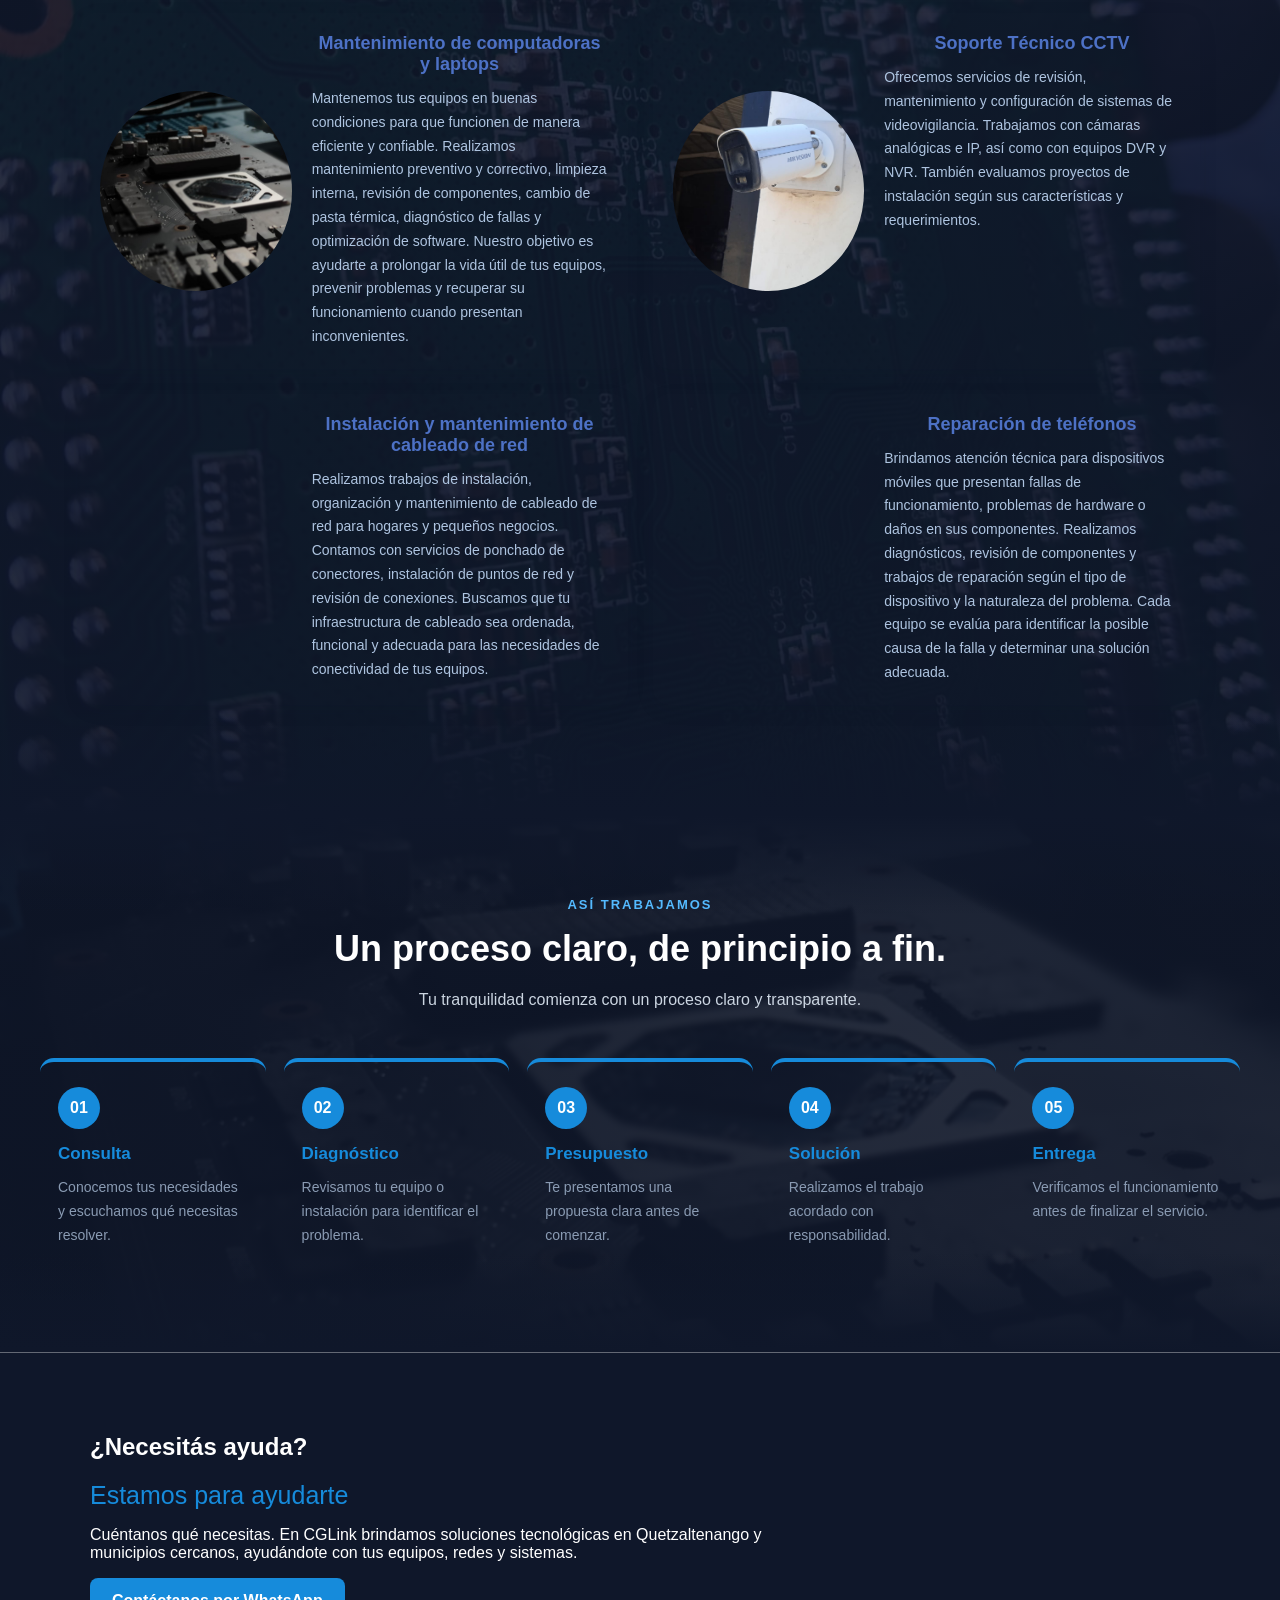
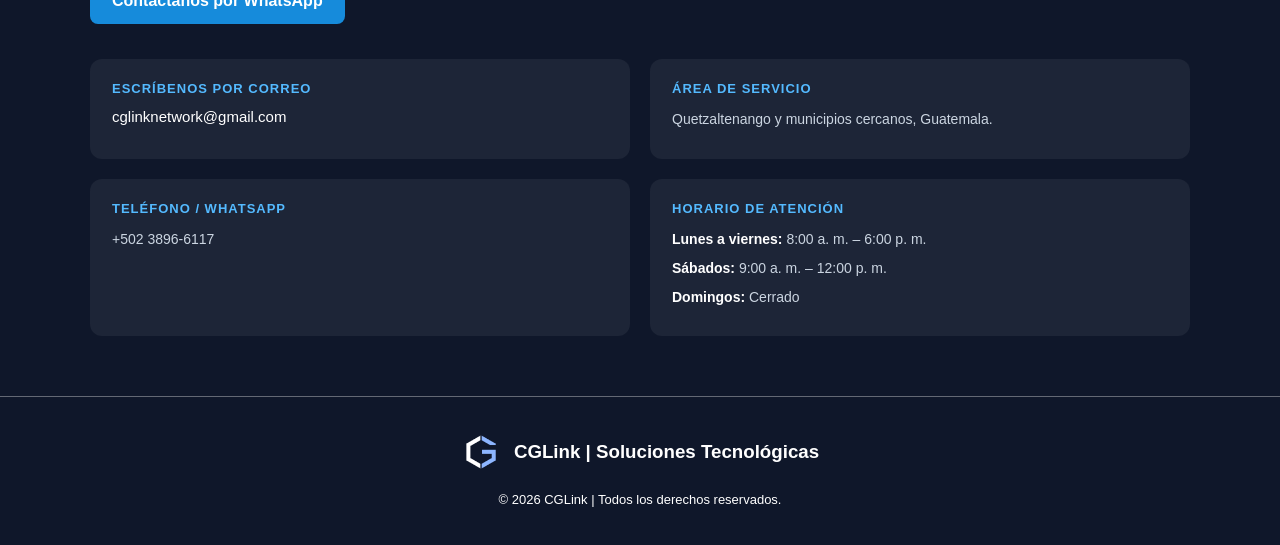
==== commit 5bf9fd4b: "Actualizacion" ====
--- a/index.html
+++ b/index.html
@@ -4,10 +4,18 @@
     <meta charset="UTF-8">
     <meta name="viewport" content="width=device-width, initial-scale=1.0">
     <title>CGLink | Soporte Técnico, CCTV y Redes en Quetzaltenango</title>
-    <meta name="description"
-        content="En CGLink ofrecemos mantenimiento de computadoras y laptops, soporte técnico CCTV, cableado de redes y reparación de teléfonos en Quetzaltenango y municipios cercanos.">
-      <link rel="icon" type="image/png" href="Img/Perfil.png">
-    <link rel="stylesheet" href="style.css">
+        <meta name="description"
+            content="En CGLink ofrecemos mantenimiento de computadoras y laptops, 
+            soporte técnico CCTV, cableado de redes y reparación de teléfonos en Quetzaltenango 
+            y municipios cercanos.">
+                <meta property="og:type" content="website">
+                    <meta property="og:title" content="CGLink | Soluciones Tecnológicas">
+                <meta property="og:description" content="Soporte técnico, mantenimiento de computadoras, CCTV y redes en Quetzaltenango.">
+            <meta property="og:url" content="https://cglink-web.pages.dev/">
+        <meta property="og:image" content="https://cglink-web.pages.dev/Img/Perfil.png">
+    <link rel="canonical" href="https://cglink-web.pages.dev/">
+        <link rel="icon" type="image/png" href="Img/Perfil.png">
+        <link rel="stylesheet" href="style.css">
     <script type="application/ld+json">
 {
   "@context": "https://schema.org",
